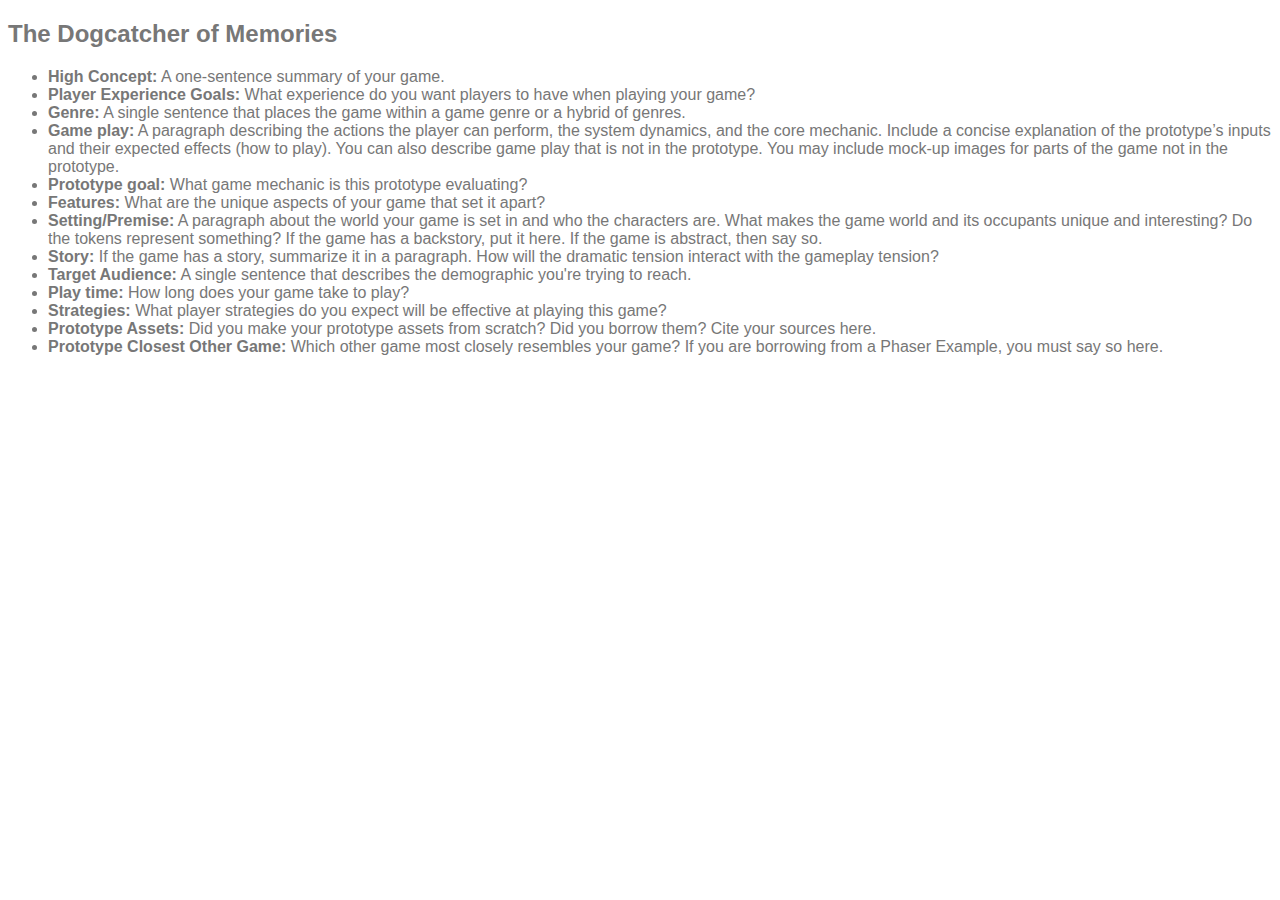
==== index.html @ 7909f80e "Committing working website" ====
<!DOCTYPE html>
<html>
<head>
    <meta charset="utf-8">
    <title>Do Not Starve</title>
    <script src="js/phaser.js"></script>
    <script src="js/match.js"></script>

<style>
body
{
    color: #777;
    font-family: "Avenir", Verdana, sans-serif;
}
#readme
{
    margin-top: 10px;
}
</style>

</head>
<body>
<div id="game"></div>
<div id="readme">
<h2>The Dogcatcher of Memories</h2>
<ul>

<li><strong>High Concept:</strong>
A one-sentence summary of your game.
</li>

<li><strong>Player Experience Goals:</strong>
What experience do you want players to have when playing your game?
</li>

<li><strong>Genre:</strong>
A single sentence that places the game within a game genre or a hybrid of genres.
</li>

<li><strong>Game play:</strong>
A paragraph describing the actions the player can perform, the system dynamics, and the core mechanic. Include a concise explanation of the prototype’s inputs and their expected effects (how to play). You can also describe game play that is not in the prototype. You may include mock-up images for parts of the game not in the prototype.
</li>

<li><strong>Prototype goal:</strong>
What game mechanic is this prototype evaluating?
</li>

<li><strong>Features:</strong>
What are the unique aspects of your game that set it apart?
</li>

<li><strong>Setting/Premise:</strong>
A paragraph about the world your game is set in and who the characters are. What makes the game world and its occupants unique and interesting? Do the tokens represent something? If the game has a backstory, put it here. If the game is abstract, then say so.
</li>

<li><strong>Story:</strong>
If the game has a story, summarize it in a paragraph. How will the dramatic tension interact with the gameplay tension?
</li>

<li><strong>Target Audience:</strong>
A single sentence that describes the demographic you're trying to reach.
</li>

<li><strong>Play time:</strong>
How long does your game take to play?
</li>

<li><strong>Strategies:</strong>
What player strategies do you expect will be effective at playing this game?
</li>

<li><strong>Prototype Assets:</strong>
Did you make your prototype assets from scratch? Did you borrow them? Cite your sources here.
</li>

<li><strong>Prototype Closest Other Game:</strong>
Which other game most closely resembles your game? If you are borrowing from a Phaser Example, you must say so here.
</li>

</ul>
</div>
</body>
</html>
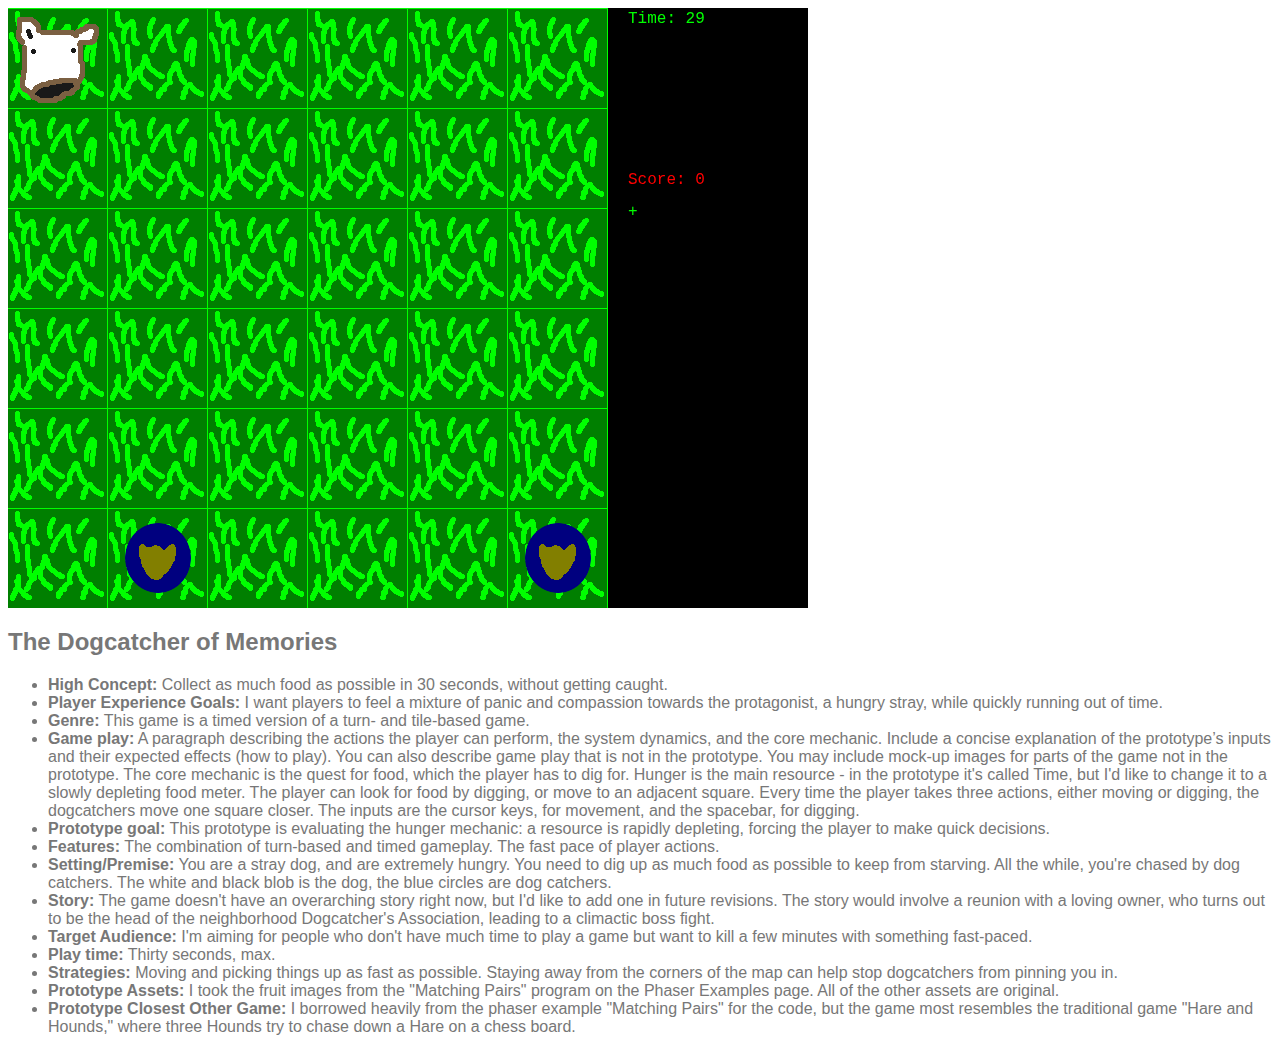
==== commit 95ccbaa4: "Added full description of game to index.html" ====
--- a/index.html
+++ b/index.html
@@ -2,9 +2,9 @@
 <html>
 <head>
     <meta charset="utf-8">
-    <title>Do Not Starve</title>
+    <title>Digital #1</title>
     <script src="js/phaser.js"></script>
-    <script src="js/match.js"></script>
+    <script src="js/dogcatcher.js"></script>
 
 <style>
 body
@@ -26,55 +26,76 @@
 <ul>
 
 <li><strong>High Concept:</strong>
-A one-sentence summary of your game.
+Collect as much food as possible in 30 seconds, without getting caught.
 </li>
 
-<li><strong>Player Experience Goals:</strong>
-What experience do you want players to have when playing your game?
+<li><strong>Player Experience Goals:</strong> I want players to feel a
+mixture of panic and compassion towards the protagonist, a hungry
+stray, while quickly running out of time.
 </li>
 
 <li><strong>Genre:</strong>
-A single sentence that places the game within a game genre or a hybrid of genres.
+This game is a timed version of a turn- and tile-based game.
 </li>
 
 <li><strong>Game play:</strong>
-A paragraph describing the actions the player can perform, the system dynamics, and the core mechanic. Include a concise explanation of the prototype’s inputs and their expected effects (how to play). You can also describe game play that is not in the prototype. You may include mock-up images for parts of the game not in the prototype.
+  A paragraph describing the actions the player can perform, the system dynamics, and the core mechanic. Include a concise explanation of the prototype’s inputs and their expected effects (how to play). You can also describe game play that is not in the prototype. You may include mock-up images for parts of the game not in the prototype.
+
+The core mechanic is the quest for food, which the player has to dig
+for. Hunger is the main resource - in the prototype it's called Time,
+but I'd like to change it to a slowly depleting food meter. The player
+can look for food by digging, or move to an adjacent square. Every
+time the player takes three actions, either moving or digging, the
+dogcatchers move one square closer. The inputs are the cursor keys,
+for movement, and the spacebar, for digging.
 </li>
 
-<li><strong>Prototype goal:</strong>
-What game mechanic is this prototype evaluating?
+<li><strong>Prototype goal:</strong> This prototype is evaluating the
+hunger mechanic: a resource is rapidly depleting, forcing the player
+to make quick decisions.
 </li>
 
 <li><strong>Features:</strong>
-What are the unique aspects of your game that set it apart?
+  The combination of turn-based and timed gameplay.
+  The fast pace of player actions.
 </li>
 
-<li><strong>Setting/Premise:</strong>
-A paragraph about the world your game is set in and who the characters are. What makes the game world and its occupants unique and interesting? Do the tokens represent something? If the game has a backstory, put it here. If the game is abstract, then say so.
+<li><strong>Setting/Premise:</strong> You are a stray dog, and are
+extremely hungry. You need to dig up as much food as possible to keep
+from starving. All the while, you're chased by dog catchers. The white
+and black blob is the dog, the blue circles are dog catchers.
 </li>
 
-<li><strong>Story:</strong>
-If the game has a story, summarize it in a paragraph. How will the dramatic tension interact with the gameplay tension?
+<li><strong>Story:</strong> The game doesn't have an overarching story
+right now, but I'd like to add one in future revisions. The story
+would involve a reunion with a loving owner, who turns out to be the
+head of the neighborhood Dogcatcher's Association, leading to a
+climactic boss fight.
 </li>
 
-<li><strong>Target Audience:</strong>
-A single sentence that describes the demographic you're trying to reach.
+<li><strong>Target Audience:</strong> I'm aiming for people who don't
+have much time to play a game but want to kill a few minutes with
+something fast-paced.
 </li>
 
 <li><strong>Play time:</strong>
-How long does your game take to play?
+Thirty seconds, max.
 </li>
 
-<li><strong>Strategies:</strong>
-What player strategies do you expect will be effective at playing this game?
+<li><strong>Strategies:</strong> Moving and picking things up as fast
+as possible. Staying away from the corners of the map can help stop
+dogcatchers from pinning you in.
 </li>
 
-<li><strong>Prototype Assets:</strong>
-Did you make your prototype assets from scratch? Did you borrow them? Cite your sources here.
+<li><strong>Prototype Assets:</strong> I took the fruit images from
+the "Matching Pairs" program on the Phaser Examples page. All of the
+other assets are original.
 </li>
 
-<li><strong>Prototype Closest Other Game:</strong>
-Which other game most closely resembles your game? If you are borrowing from a Phaser Example, you must say so here.
+<li><strong>Prototype Closest Other Game:</strong> I borrowed heavily
+from the phaser example "Matching Pairs" for the code, but the game
+most resembles the traditional game "Hare and Hounds," where three
+Hounds try to chase down a Hare on a chess board.
 </li>
 
 </ul>
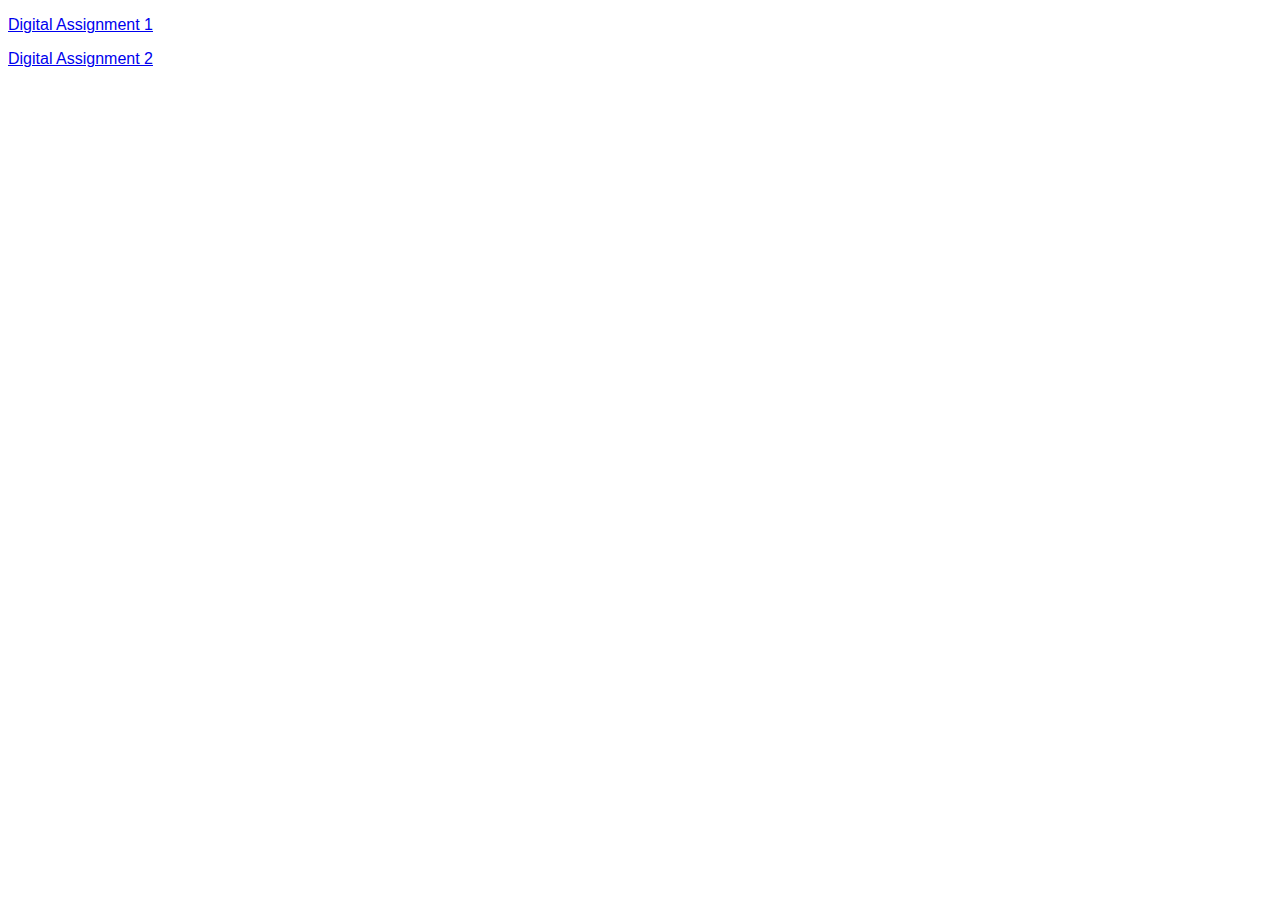
==== commit b994980f: "Fixed index.html" ====
--- a/index.html
+++ b/index.html
@@ -1,104 +1,26 @@
 <!DOCTYPE html>
 <html>
-<head>
+  <head>
     <meta charset="utf-8">
-    <title>Digital #1</title>
-    <script src="js/phaser.js"></script>
-    <script src="js/dogcatcher.js"></script>
+    <title>Digital Assignments</title>
+    <style>
+      body
+      {
+      color: #777;
+      font-family: "Avenir", Verdana, sans-serif;
+      }
+      #readme
+      {
+      margin-top: 10px;
+      }
+    </style>
+  </head>
 
-<style>
-body
-{
-    color: #777;
-    font-family: "Avenir", Verdana, sans-serif;
-}
-#readme
-{
-    margin-top: 10px;
-}
-</style>
+  <body>
+    <p>
+      <a href="digital-1.html">Digital Assignment 1</a href="digital-1.html">
+    </p>
+    <a href="digital-2.html">Digital Assignment 2</ahref="digital-1.html">
+</body>
 
-</head>
-<body>
-<div id="game"></div>
-<div id="readme">
-<h2>The Dogcatcher of Memories</h2>
-<ul>
-
-<li><strong>High Concept:</strong>
-Collect as much food as possible in 30 seconds, without getting caught.
-</li>
-
-<li><strong>Player Experience Goals:</strong> I want players to feel a
-mixture of panic and compassion towards the protagonist, a hungry
-stray, while quickly running out of time.
-</li>
-
-<li><strong>Genre:</strong>
-This game is a timed version of a turn- and tile-based game.
-</li>
-
-<li><strong>Game play:</strong>
-  A paragraph describing the actions the player can perform, the system dynamics, and the core mechanic. Include a concise explanation of the prototype’s inputs and their expected effects (how to play). You can also describe game play that is not in the prototype. You may include mock-up images for parts of the game not in the prototype.
-
-The core mechanic is the quest for food, which the player has to dig
-for. Hunger is the main resource - in the prototype it's called Time,
-but I'd like to change it to a slowly depleting food meter. The player
-can look for food by digging, or move to an adjacent square. Every
-time the player takes three actions, either moving or digging, the
-dogcatchers move one square closer. The inputs are the cursor keys,
-for movement, and the spacebar, for digging.
-</li>
-
-<li><strong>Prototype goal:</strong> This prototype is evaluating the
-hunger mechanic: a resource is rapidly depleting, forcing the player
-to make quick decisions.
-</li>
-
-<li><strong>Features:</strong>
-  The combination of turn-based and timed gameplay.
-  The fast pace of player actions.
-</li>
-
-<li><strong>Setting/Premise:</strong> You are a stray dog, and are
-extremely hungry. You need to dig up as much food as possible to keep
-from starving. All the while, you're chased by dog catchers. The white
-and black blob is the dog, the blue circles are dog catchers.
-</li>
-
-<li><strong>Story:</strong> The game doesn't have an overarching story
-right now, but I'd like to add one in future revisions. The story
-would involve a reunion with a loving owner, who turns out to be the
-head of the neighborhood Dogcatcher's Association, leading to a
-climactic boss fight.
-</li>
-
-<li><strong>Target Audience:</strong> I'm aiming for people who don't
-have much time to play a game but want to kill a few minutes with
-something fast-paced.
-</li>
-
-<li><strong>Play time:</strong>
-Thirty seconds, max.
-</li>
-
-<li><strong>Strategies:</strong> Moving and picking things up as fast
-as possible. Staying away from the corners of the map can help stop
-dogcatchers from pinning you in.
-</li>
-
-<li><strong>Prototype Assets:</strong> I took the fruit images from
-the "Matching Pairs" program on the Phaser Examples page. All of the
-other assets are original.
-</li>
-
-<li><strong>Prototype Closest Other Game:</strong> I borrowed heavily
-from the phaser example "Matching Pairs" for the code, but the game
-most resembles the traditional game "Hare and Hounds," where three
-Hounds try to chase down a Hare on a chess board.
-</li>
-
-</ul>
-</div>
-</body>
 </html>
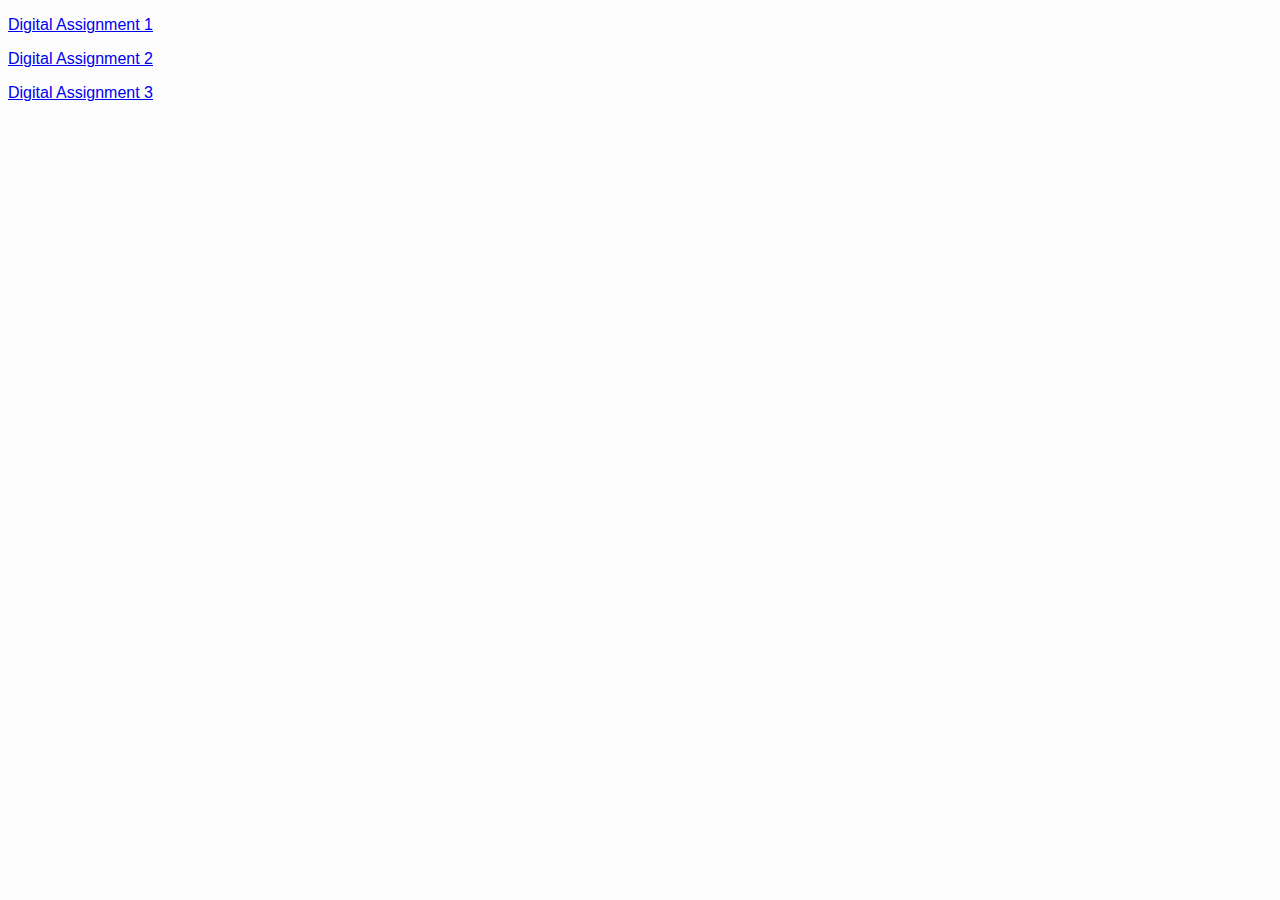
==== commit fb3a35c4: "Messed with webpage" ====
--- a/index.html
+++ b/index.html
@@ -3,24 +3,18 @@
   <head>
     <meta charset="utf-8">
     <title>Digital Assignments</title>
-    <style>
-      body
-      {
-      color: #777;
-      font-family: "Avenir", Verdana, sans-serif;
-      }
-      #readme
-      {
-      margin-top: 10px;
-      }
-    </style>
+    <link rel="stylesheet" href="style.css">
   </head>
 
   <body>
+    <p> <a href="digital-1.html">Digital Assignment 1</a>
+    </p>
     <p>
-      <a href="digital-1.html">Digital Assignment 1</a href="digital-1.html">
-    </p>
-    <a href="digital-2.html">Digital Assignment 2</ahref="digital-1.html">
+      <a href="digital-2.html">Digital Assignment 2</a>
+</p>
+<p>
+  <a href="digital-3.html">Digital Assignment 3</a>
+</p>
 </body>
 
 </html>
--- a/style.css
+++ b/style.css
@@ -0,0 +1,11 @@
+body {
+    color: #333;
+    background-color: #fcfcfc;
+    font-family: Helvetica, serif;
+    font-size: 16px;
+    width: 45em;
+}
+
+#readme {
+    margin-top: 10px;
+}
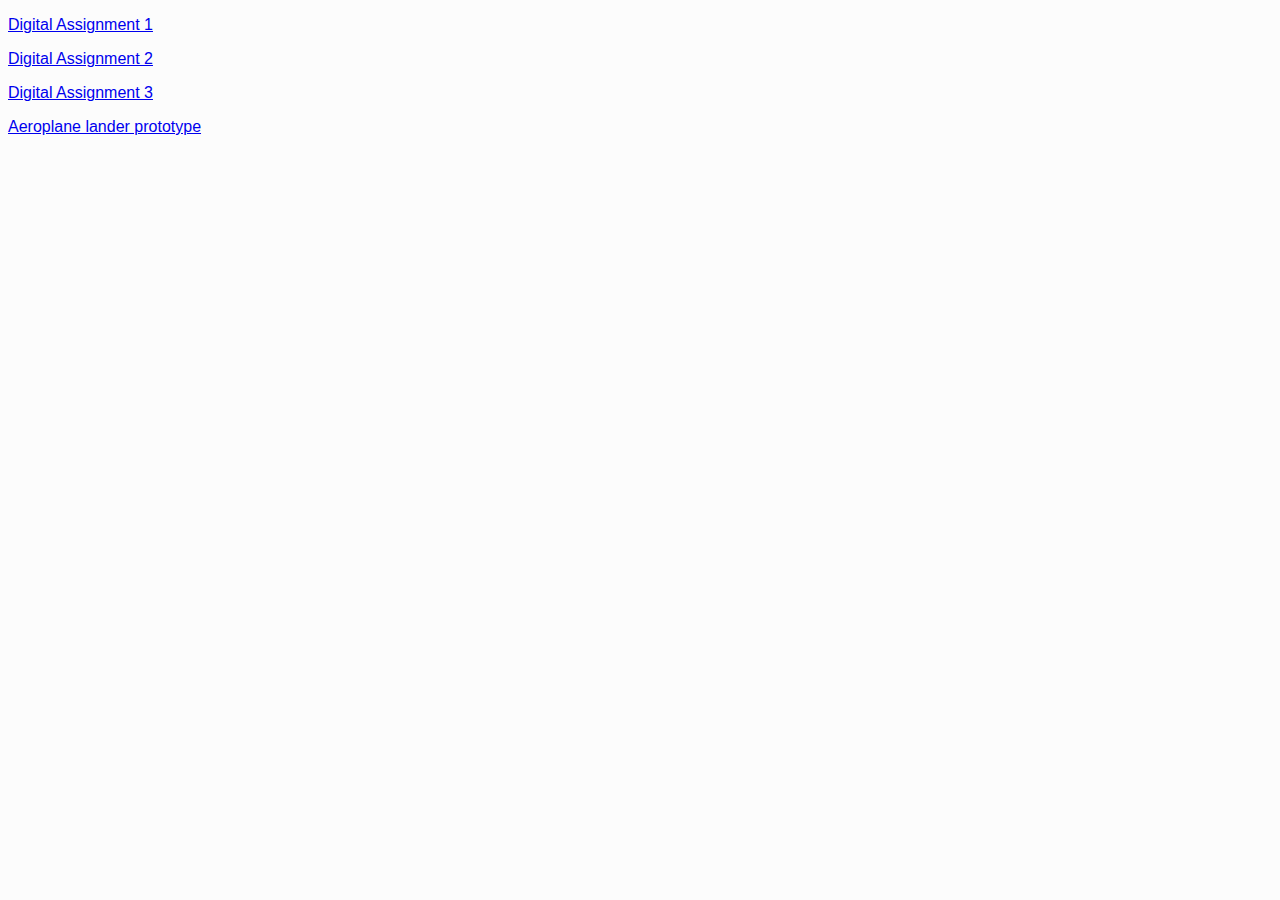
==== commit f42c80cc: "Hacked together terrible game" ====
--- a/index.html
+++ b/index.html
@@ -11,10 +11,13 @@
     </p>
     <p>
       <a href="digital-2.html">Digital Assignment 2</a>
-</p>
-<p>
-  <a href="digital-3.html">Digital Assignment 3</a>
-</p>
-</body>
+    </p>
+    <p>
+      <a href="digital-3.html">Digital Assignment 3</a>
+    </p>
+    <p>
+      <a href="digital-4.html">Aeroplane lander prototype</a>
+    </p>
+  </body>
 
 </html>
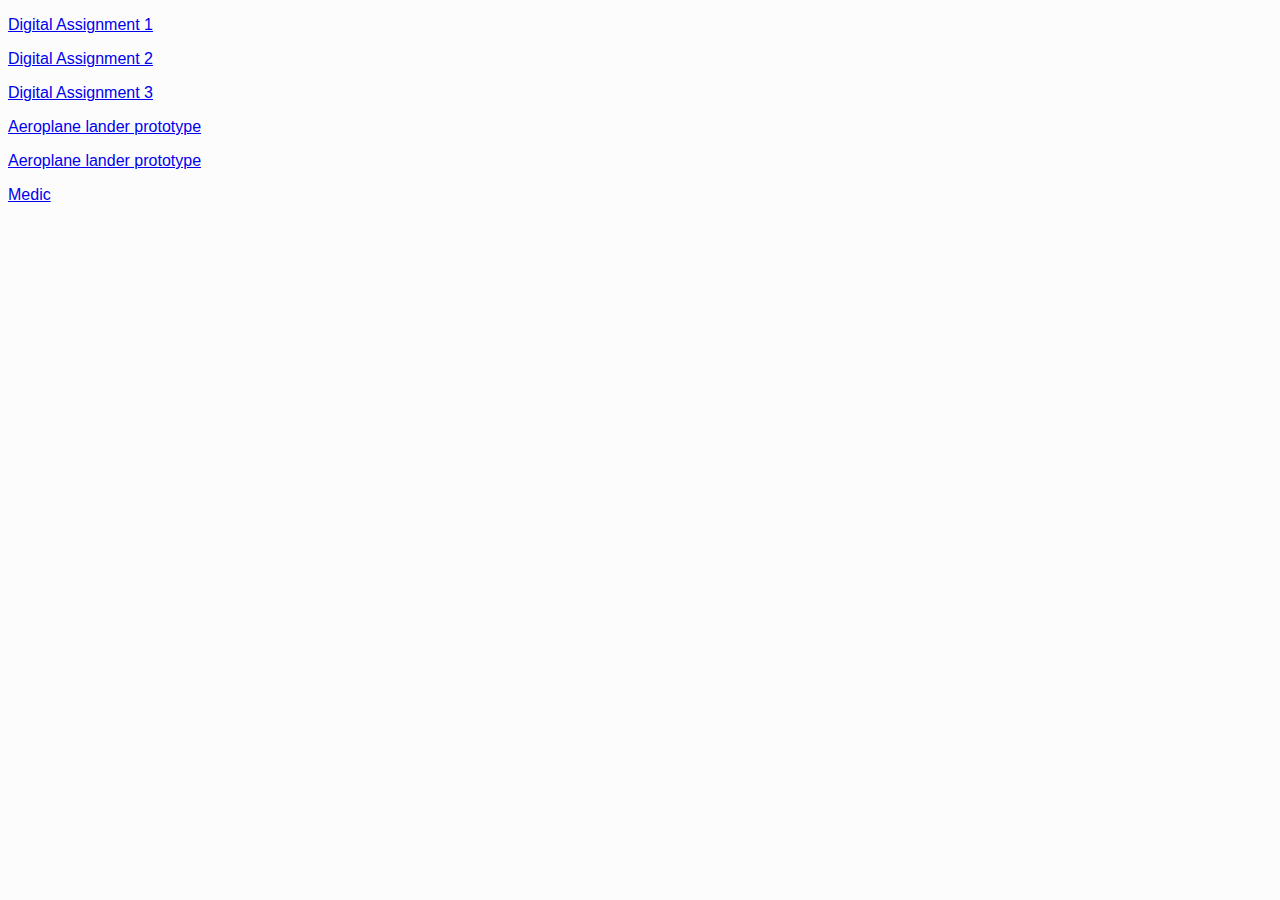
==== commit 81e6bc9e: "Added new game" ====
--- a/index.html
+++ b/index.html
@@ -18,6 +18,12 @@
     <p>
       <a href="digital-4.html">Aeroplane lander prototype</a>
     </p>
+    <p>
+      <a href="digital-5.html">Aeroplane lander prototype</a>
+    </p>
+    <p>
+      <a href="digital-6.html">Medic</a>
+    </p>
   </body>
 
 </html>
